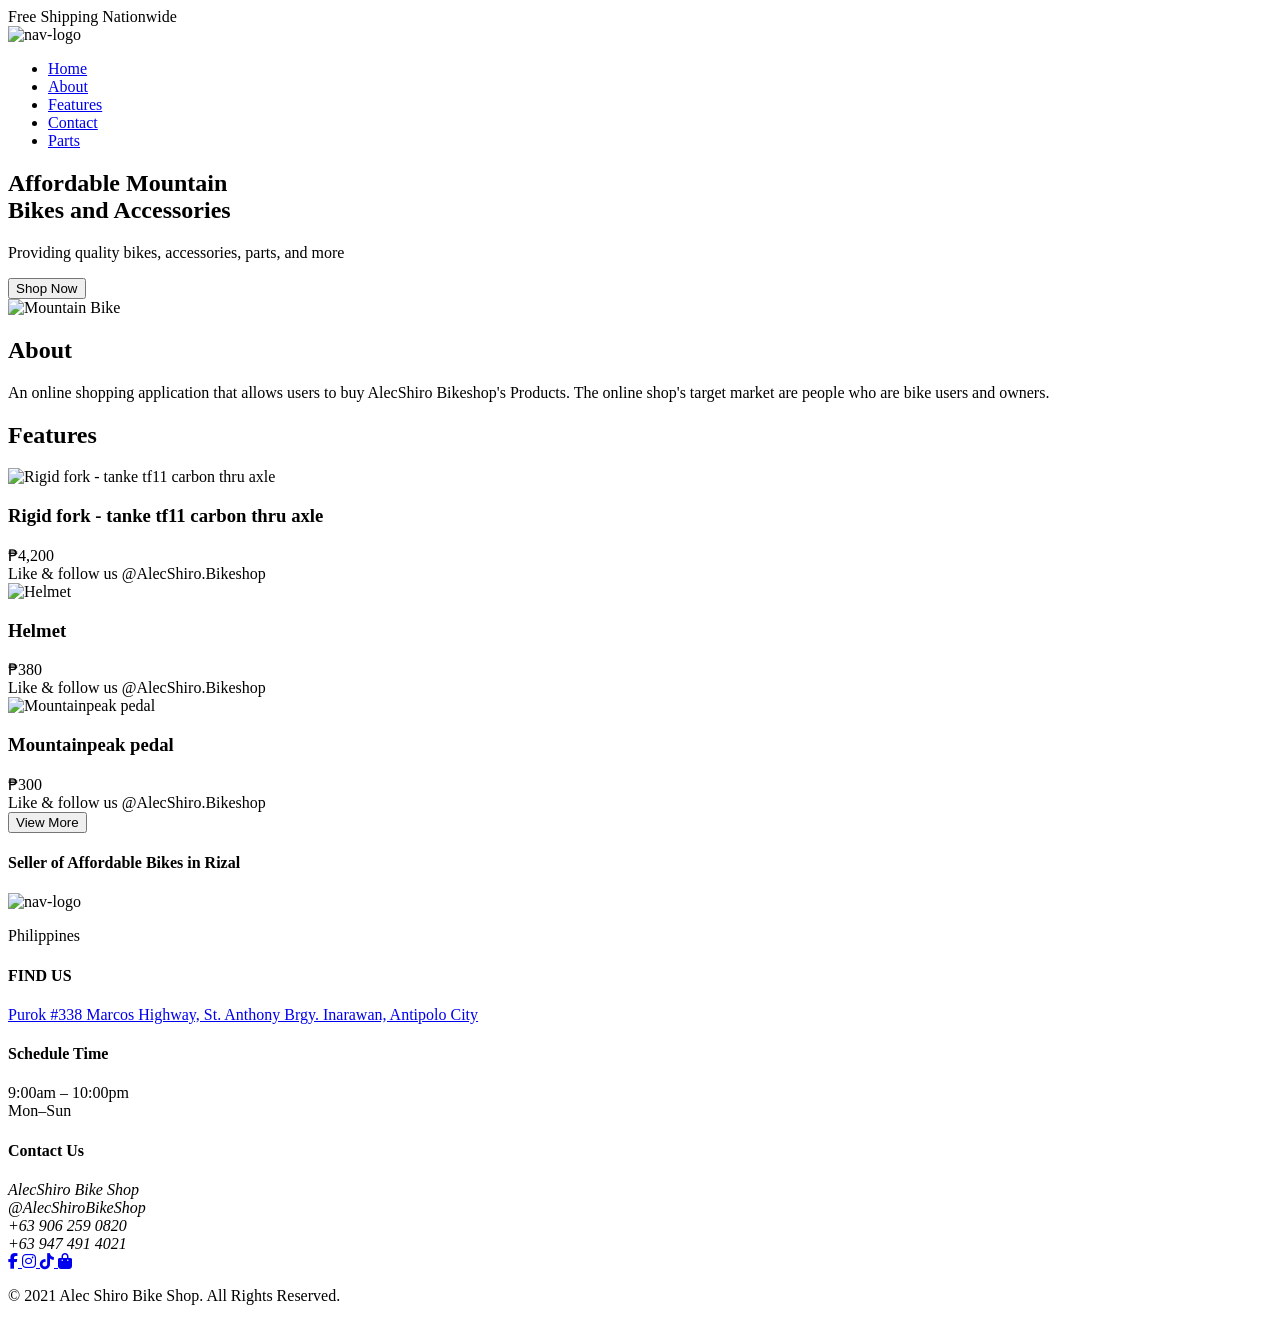
==== index.html @ 5927b52c "Fix HTML formatting issues in index.html" ====
<!DOCTYPE html>
<html lang="en">

<head>
    <meta charset="UTF-8">
    <meta name="viewport" content="width=device-width, initial-scale=1.0">
    <title>AlecShiro Bike Shop</title>
    <link rel="icon" href="favicon.ico">
    <link rel="icon" type="image/png" href="bike/logo.png">
    <link rel="stylesheet" href="alecshiro.css">
    <link rel="stylesheet" href="https://cdnjs.cloudflare.com/ajax/libs/font-awesome/6.5.1/css/all.min.css">
</head>

<body>

    <!-- announcement var -->
    <div class="announcement">Free Shipping Nationwide</div>

    <!-- navigation part -->
    <nav>
        <div class="nav-logo">
            <img src="bike/logo.png" alt="nav-logo">
        </div>
        <ul class="nav-links">
            <li><a href="#home">Home</a></li>
            <li><a href="#about">About</a></li>
            <li><a href="#features">Features</a></li>
            <li><a href="#contact">Contact</a></li>
            <li><a href="#">Parts</a></li>
        </ul>
    </nav>
    </section>

    <!-- hero part -->
    <section class="hero" id="home">
        <div class="hero-text">
            <h1>Affordable Mountain<br>Bikes and Accessories</h1>
            <p>Providing quality bikes, accessories, parts, and more</p>
            <button class="Shop-now">Shop Now</button>
        </div>
        <div class="hero-image">
            <img src="bike/display.png" alt="Mountain Bike">
        </div>
        <div class="hero-dots">
            <span class="active"></span>
            <span></span>
            <span></span>
        </div>
    </section>

    <!-- about part -->
    <section class="about" id="about">
        <h2>About</h2>
        <p>An online shopping application that allows users to buy AlecShiro Bikeshop's Products. The online shop's
            target market are people who are bike users and owners.</p>
    </section>

    <!-- features and product part -->
    <section class="features" id="features">
        <h2>Features</h2>
        <div class="features-grid">

            <div class="product-card">
                <img src="bike/rigidfork.png" class="card-img" alt="Rigid fork - tanke tf11 carbon thru axle">
                <div class="card-body">
                    <h3>Rigid fork - tanke tf11 carbon thru axle</h3>
                    <div class="card-price">₱4,200</div>
                    <div class="card-social">Like &amp; follow us @AlecShiro.Bikeshop</div>
                </div>
            </div>

            <div class="product-card">
                <img src="bike/helmet.png" class="card-img" alt="Helmet">
                <div class="card-body">
                    <h3>Helmet</h3>
                    <div class="card-price">₱380</div>
                    <div class="card-social">Like &amp; follow us @AlecShiro.Bikeshop</div>
                </div>
            </div>

            <div class="product-card">
                <img src="bike/pedal.png" class="card-img" alt="Mountainpeak pedal">
                <div class="card-body">
                    <h3>Mountainpeak pedal</h3>
                    <div class="card-price">₱300</div>
                    <div class="card-social">Like &amp; follow us @AlecShiro.Bikeshop</div>
                </div>
            </div>

        </div>
        <button class="viewmore">View More</button>
    </section>

    <!-- footer part-->
    <footer id="contact">
        <div class="footer-grid">
            <div class="footer-col">
                <h4>Seller of Affordable Bikes in Rizal</h4>
                <div class="footer-logo">
                <img src="bike/logo.png" alt="nav-logo">
                </div>
                <p>Philippines</p>
            </div>
            <div class="footer-col">
                <h4>FIND US</h4>
                <a href="https://l.facebook.com/l.php?u=https%3A%2F%2Fmaps.app.goo.gl%2FgtPSEGBMy5m242mx9%3Fg_st%3Dafm%26fbclid%3DIwZXh0bgNhZW0CMTAAYnJpZBExYkNsVEE0Q2NNejY0SkNBRXNydGMGYXBwX2lkEDIyMjAzOTE3ODgyMDA4OTIAAR7v_XQxZQk9dtk5l97BIq5RFMmrKgDLzZ0uz5YbXGeWYVgiIK2OlicVuqOOvg_aem_fNDN8txogeLXkmqT7_eclw&h=AT6C9YFQZHKzSi_noBIdFuezOlxSajaeEmJbgM2L6mIIeApquZMTfxQIhjwGASBklUS-EWm7BVuBWgSCxXADmlYj9u8K0FfCHoqz_UzCoEusaQJ5jsQC501Up5pNeTY">
                    Purok #338 Marcos Highway, St. Anthony Brgy. Inarawan, Antipolo City
                </a>
            </div>
            <div class="footer-col">
                <h4>Schedule Time</h4>
                <p>9:00am – 10:00pm<br>Mon–Sun</p>
            </div>
            <div class="footer-col">
                <h4>Contact Us</h4>
                <address>
                    AlecShiro Bike Shop<br>
                    @AlecShiroBikeShop<br>
                    +63 906 259 0820<br>
                    +63 947 491 4021
                </address>
            </div>
        </div>

        <div class="social-icons">
            <a href="https://www.facebook.com/MountainBikeRizal" target="_blank" title="Facebook">
                <i class="fa-brands fa-facebook-f"></i>
            </a>

            <a href="https://www.instagram.com/alecshirobikeshop/" target="_blank" title="Instagram">
                <i class="fa-brands fa-instagram"></i>
            </a>

           <a href="https://www.tiktok.com/@alecshirobikeshop042021?is_from_webapp=1&sender_device=pc" target="_blank" title="TikTok">
                <i class="fa-brands fa-tiktok"></i>
            </a>

           <a href="https://shopee.ph/alecshirobikeshop?fbclid=IwY2xjawRNTXJleHRuA2FlbQIxMABicmlkETFmbExmSG5IVVl5cGpXOWdMc3J0YwZhcHBfaWQQMjIyMDM5MTc4ODIwMDg5MgABHqBVKND86OTVWKjhIGQugpQKctATEGevF7S3b-XIRWy2eVPs_m4x6i1qGTGz_aem_woAbLzaPpc5xTKg3a5E2Xg" target="_blank" title="Shopee">
                <i class="fa-solid fa-bag-shopping"></i>
            </a>
        </div>
        <p class="footer-bottom">© 2021 Alec Shiro Bike Shop. All Rights Reserved.</p>
    </footer>

</body>

</html>
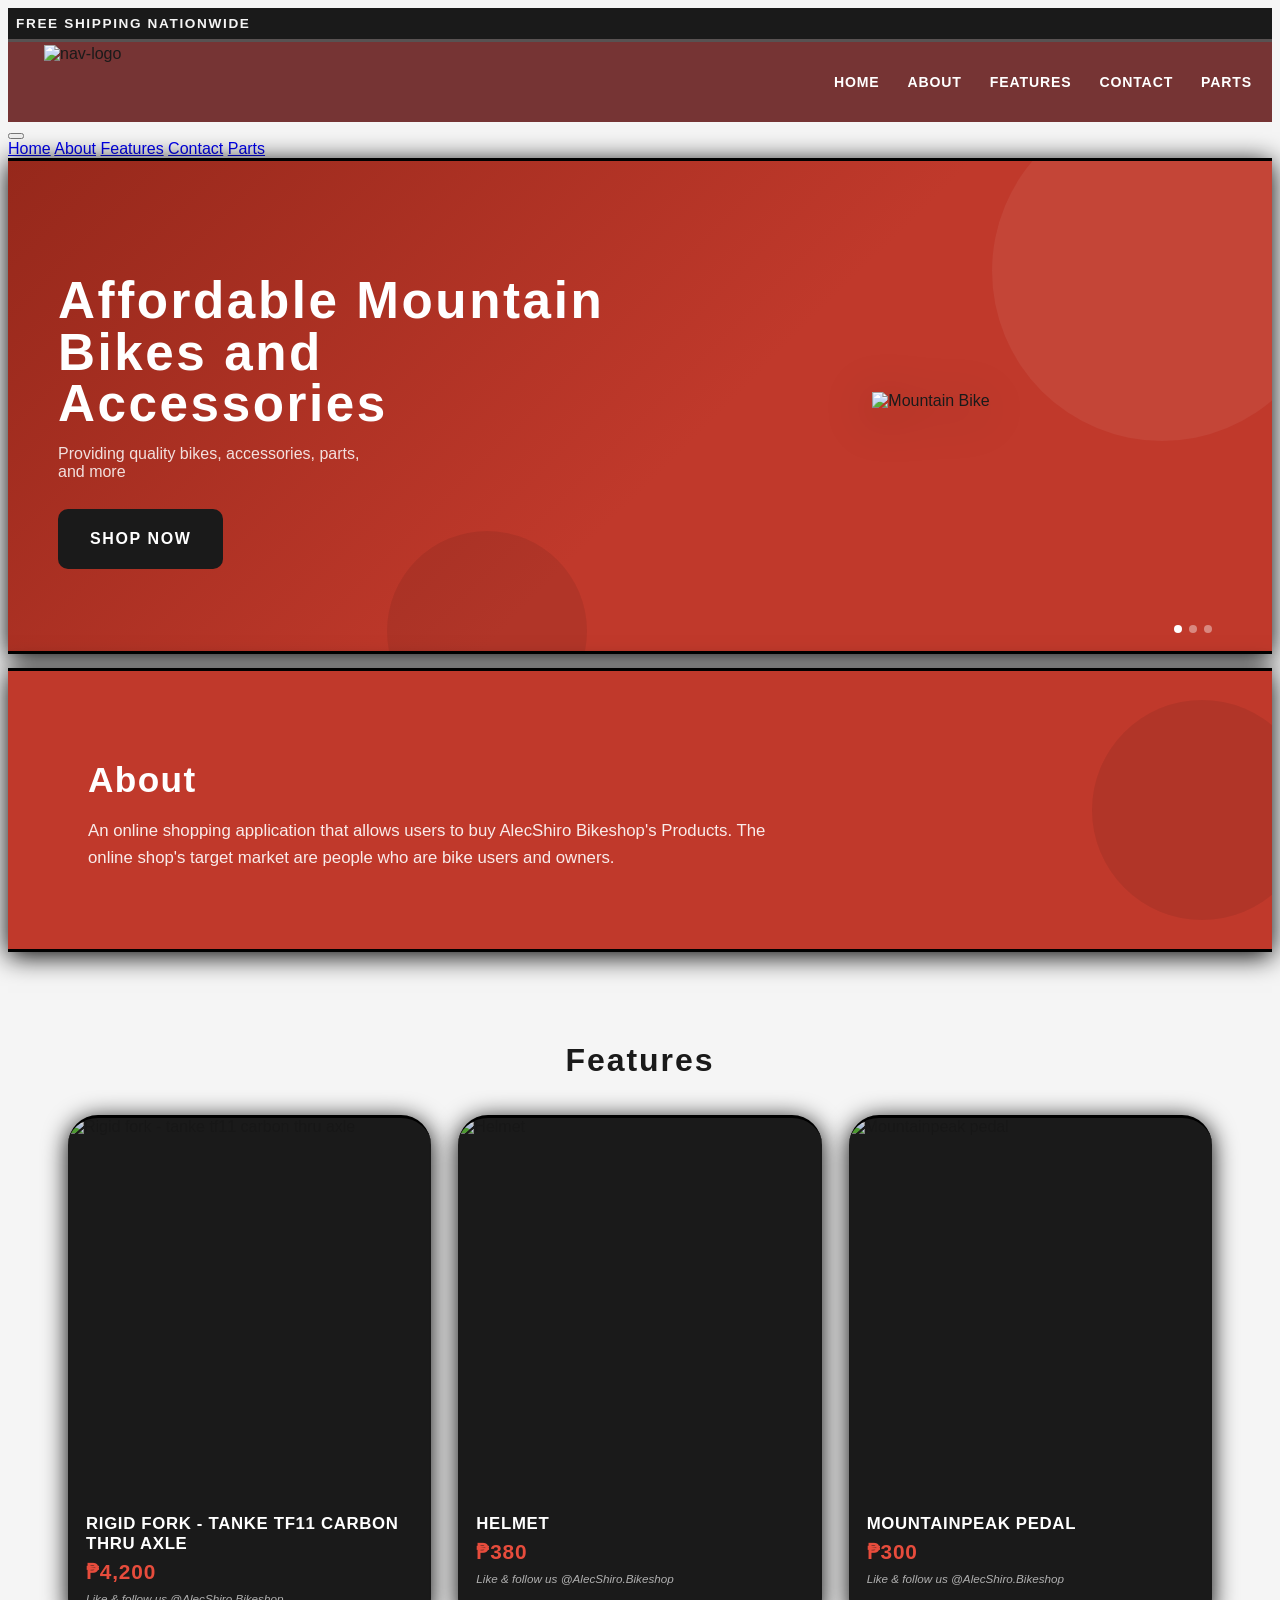
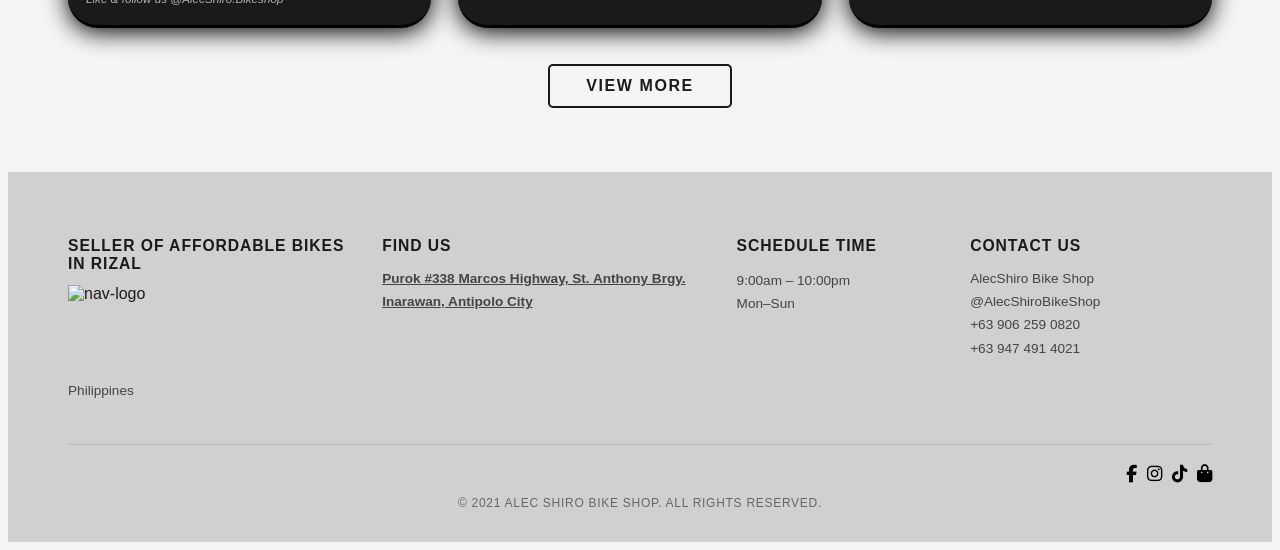
==== commit e8bc5649: "Implement mobile navigation menu and button Added a mobile navigation menu and button for responsive" ====
--- a/index.html
+++ b/index.html
@@ -30,6 +30,23 @@
         </ul>
     </nav>
     </section>
+    
+    <!-- button for responsive -->
+    <button class="hamburger" id="hamburger">
+        <span></span>
+        <span></span>
+        <span></span>
+    </button>
+    </nav>
+
+    
+    <div class="mobile-menu" id="mobile-menu">
+        <a href="#home">Home</a>
+        <a href="#about">About</a>
+        <a href="#features">Features</a>
+        <a href="#contact">Contact</a>
+        <a href="#">Parts</a>
+    </div>
 
     <!-- hero part -->
     <section class="hero" id="home">
--- a/alecshiro.css
+++ b/alecshiro.css
@@ -0,0 +1,505 @@
+{
+        box-sizing: border-box;
+        margin: 0;
+        padding: 0;
+    }
+
+
+    :root {
+        --red: #c0392b;
+        --red-dark: #96281b;
+        --red-light: #e74c3c;
+        --gray-dark: #1a1a1a;
+        --gray-mid: #2c2c2c;
+        --gray-light: #b0b0b0;
+        --white: #f5f5f5;
+        --footer-bg: #d0d0d0;
+    }
+
+    html {
+        scroll-behavior: smooth;
+    }
+
+    body {
+        font-family: 'Barlow', sans-serif;
+        background: var(--white);
+        color: var(--gray-dark);
+        overflow-x: hidden;
+    }
+
+    /* announcement bar */
+    .announcement {
+        background: var(--gray-dark);
+        color: var(--white);
+        text-align: flex-start;
+        font-size: 0.85rem;
+        font-weight: 600;
+        letter-spacing: 0.12em;
+        text-transform: uppercase;
+        padding: 8px;
+    }
+
+    /* navigation part */
+    nav {
+        background: #763434;
+        display: flex;
+        align-items: center;
+        justify-content: space-between;
+        padding: 20px;
+        height: 40px;
+        position: sticky;
+        top: 0;
+        z-index: 100;
+        border-top: 3px solid rgb(88, 82, 82);
+
+    }
+
+    .nav-logo {
+        display: flex;
+        margin-left: 16px;
+        height: 75px;
+        gap: 10px;
+        cursor: pointer;
+    }
+
+    .nav-links {
+        display: flex;
+        gap: 28px;
+        list-style: none;
+    }
+
+    .nav-links a {
+        color: white;
+        text-decoration: none;
+        font-size: 0.88rem;
+        font-weight: 600;
+        letter-spacing: 0.06em;
+        text-transform: uppercase;
+        transition: color 0.2s;
+    }
+
+    .nav-links a:hover {
+        color: #ffe0dc;
+    }
+    /* Hero part */
+    .hero {
+        background: linear-gradient(135deg, var(--red-dark) 0%, var(--red) 55%, #c0392b 100%);
+        display: grid;
+        grid-template-columns: 1fr 1fr;
+        align-items: center;
+        min-height: 380px;
+        padding: 50px 50px 60px 50px;
+        position: relative;
+        overflow: hidden;
+        border-top: 3px solid black;
+        border-bottom: 3px solid black;
+        box-shadow: 0 4px 25px rgb(0, 0, 0);
+    }
+
+    .hero::before {
+        content: '';
+        position: absolute;
+        top: -60px;
+        right: -60px;
+        width: 340px;
+        height: 340px;
+        background: rgba(255, 255, 255, 0.06);
+        border-radius: 50%;
+    }
+
+    .hero::after {
+        content: '';
+        position: absolute;
+        bottom: -80px;
+        left: 30%;
+        width: 200px;
+        height: 200px;
+        background: rgba(0, 0, 0, 0.08);
+        border-radius: 50%;
+    }
+
+    .hero-text {
+        position: relative;
+        z-index: 2;
+    }
+
+    .hero-text h1 {
+        font-family: 'Bebas Neue', sans-serif;
+        font-size: clamp(2.4rem, 4vw, 3.6rem);
+        color: rgb(255, 255, 255);
+        line-height: 1;
+        letter-spacing: 0.05em;
+        margin-bottom: 14px;
+    }
+
+    .hero-text p {
+        color: rgba(255, 255, 255, 0.85);
+        font-size: 1rem;
+        font-weight: 400;
+        margin-bottom: 28px;
+        max-width: 320px;
+    }
+
+    .Shop-now {
+        display: inline-block;
+        background: var(--gray-dark);
+        color: white;
+        padding: 12px 32px;
+        font-family: 'Barlow Condensed', sans-serif;
+        font-size: 1rem;
+        font-weight: 700;
+        letter-spacing: 0.1em;
+        text-transform: uppercase;
+        text-decoration: none;
+        border: none;
+        height: 60px;
+        border-radius: 10px;
+        cursor: pointer;
+        transition: background 0.2s, transform 0.15s;
+    }
+
+    .Shop-now:hover {
+        background: #000;
+        transform: translateY(-4px);
+    }
+
+    .hero-image {
+        display: flex;
+        justify-content: center;
+        align-items: center;
+        position: relative;
+        z-index: 2;
+    }
+
+    .hero-image img {
+        max-width: 100%;
+        max-height: 500px;
+        object-fit: contain;
+        filter: drop-shadow(0 8px 24px rgba(0, 0, 0, 0.35));
+        animation: floatBike 3.5s ease-in-out infinite;
+    }
+
+    @keyframes floatBike {
+
+        0%,
+        100% {
+            transform: translateY(0);
+        }
+
+        50% {
+            transform: translateY(-10px);
+        }
+    }
+
+    .hero-dots {
+        position: absolute;
+        bottom: 18px;
+        right: 60px;
+        display: flex;
+        gap: 7px;
+    }
+
+    .hero-dots span {
+        width: 8px;
+        height: 8px;
+        border-radius: 50%;
+        background: rgba(255, 255, 255, 0.4);
+        cursor: pointer;
+        transition: background 0.2s;
+    }
+
+    .hero-dots span.active {
+        background: white;
+    }
+
+    /* about part */
+    .about {
+        margin-top: 13.5px;
+        background: var(--red);
+        padding: 60px 80px;
+        position: relative;
+        overflow: hidden;
+        border-top: 3px solid black;
+        border-bottom: 3px solid black;
+        box-shadow: 0 4px 25px rgb(0, 0, 0);
+    }
+
+    .about::before {
+        content: '';
+        position: absolute;
+        right: -40px;
+        top: 50%;
+        transform: translateY(-50%);
+        width: 220px;
+        height: 220px;
+        background: rgba(0, 0, 0, 0.08);
+        border-radius: 50%;
+    }
+
+    .about h2 {
+        font-family: 'Bebas Neue', sans-serif;
+        font-size: 2.2rem;
+        color: white;
+        letter-spacing: 0.04em;
+        margin-bottom: 14px;
+    }
+
+    .about p {
+        color: rgba(255, 255, 255, 0.9);
+        font-size: 1.05rem;
+        max-width: 680px;
+        line-height: 1.65;
+    }
+
+    /* feautures part */
+    .features {
+        padding: 64px 60px;
+        background: var(--white);
+    }
+
+    .features h2 {
+        font-family: 'Bebas Neue', sans-serif;
+        font-size: 2rem;
+        text-align: center;
+        letter-spacing: 0.06em;
+        color: var(--gray-dark);
+        margin-bottom: 36px;
+    }
+
+    .features-grid {
+        display: grid;
+        grid-template-columns: repeat(3, 1fr);
+        gap: 27px;
+        margin-bottom: 36px;
+    }
+
+    .product-card {
+        background: var(--gray-dark);
+        border-radius: 30px;
+        overflow: hidden;
+        position: relative;
+        transition: transform 0.22s, box-shadow 0.22s;
+        cursor: pointer;
+        border-top: 3px solid black;
+        border-bottom: 3px solid black;
+        box-shadow: 0 4px 25px rgb(0, 0, 0);
+
+    }
+
+    .product-card:hover {
+        transform: translateY(-5px);
+        box-shadow: 0 16px 40px rgba(0, 0, 0, 0.22);
+    }
+
+    .product-card .card-img {
+        width: 100%;
+        aspect-ratio: 3/3;
+        object-fit: fill;
+        display: block;
+        filter: brightness(0.88);
+        transition: filter 0.22s;
+
+    }
+
+    .product-card:hover .card-img {
+        filter: brightness(1);
+    }
+
+    .card-img-placeholder {
+        width: 100%;
+        aspect-ratio: 4/3;
+        background: linear-gradient(135deg, #333 0%, #555 100%);
+        display: flex;
+        align-items: center;
+        justify-content: center;
+        font-size: 3rem;
+    }
+
+    .card-body {
+        padding: 16px 18px 20px;
+    }
+
+    .card-body h3 {
+        font-family: 'Barlow Condensed', sans-serif;
+        font-size: 1.05rem;
+        font-weight: 700;
+        color: white;
+        letter-spacing: 0.04em;
+        text-transform: uppercase;
+        margin-bottom: 6px;
+    }
+
+    .card-price {
+        font-size: 1.3rem;
+        font-weight: 700;
+        color: var(--red-light);
+        font-family: 'Bebas Neue', sans-serif;
+        letter-spacing: 0.04em;
+    }
+
+    .card-price .strike {
+        font-size: 0.9rem;
+        text-decoration: line-through;
+        color: var(--gray-light);
+        margin-left: 6px;
+    }
+
+    .card-social {
+        font-size: 0.73rem;
+        color: var(--gray-light);
+        margin-top: 8px;
+        font-style: italic;
+    }
+
+    .viewmore {
+        display: block;
+        margin: 0 auto;
+        background: transparent;
+        color: var(--gray-dark);
+        border: 2px solid var(--gray-dark);
+        border-radius: 5px;
+        padding: 11px 36px;
+        font-family: 'Barlow Condensed', sans-serif;
+        font-size: 1rem;
+        font-weight: 700;
+        letter-spacing: 0.1em;
+        text-transform: uppercase;
+        cursor: pointer;
+        transition: background 0.2s, color 0.2s;
+    }
+
+    .viewmore:hover {
+        background: var(--gray-dark);
+        color: white;
+    }
+
+    /* footer part */
+    footer {
+        background: var(--footer-bg);
+        padding: 44px 60px 20px;
+    }
+
+    .footer-grid {
+        display: grid;
+        grid-template-columns: 1.4fr 1.6fr 1fr 1.2fr;
+        gap: 32px;
+        padding-bottom: 28px;
+        border-bottom: 1px solid #bbb;
+        margin-bottom: 18px;
+    }
+
+    .footer-col h4 {
+        font-family: 'Barlow Condensed', sans-serif;
+        font-size: 0.98rem;
+        font-weight: 700;
+        text-transform: uppercase;
+        letter-spacing: 0.06em;
+        color: var(--gray-dark);
+        margin-bottom: 12px;
+    }
+
+    .footer-col p,
+    .footer-col address {
+        font-size: 0.85rem;
+        color: #444;
+        font-style: normal;
+        line-height: 1.7;
+    }
+
+    .footer-col a {
+        font-size: 0.85rem;
+            color: #444;
+            font-style: normal;
+            font-weight: bold;
+            line-height: 1.7;
+
+    }
+
+    .footer-logo {
+        display: flex;
+        gap: 10px;
+        margin-bottom: 8px;
+        display: flex;
+        margin-left: 0;
+        height: 80px;
+
+    }
+
+    .social-icons {
+        display: flex;
+        justify-content: flex-end;
+        margin-top: 20px;
+        gap: 10px;
+    }
+
+    .social-icons i {
+        color: #000000;
+        font-size: 1.10rem;
+    }
+
+    .footer-bottom {
+        font-size: 0.75rem;
+        color: #666;
+        text-align: center;
+        text-transform: uppercase;
+        letter-spacing: 0.06em;
+    }
+
+    /* responsive of website */
+    @media (max-width: 768px) {
+        .hero {
+            grid-template-columns: 1fr;
+            padding: 44px 28px;
+            text-align: center;
+        }
+
+        .hero-image {
+            display: none;
+        }
+
+        .hero-text p {
+            max-width: 100%;
+        }
+
+        .about {
+            padding: 44px 28px;
+        }
+
+        .features {
+            padding: 44px 28px;
+        }
+
+        .features-grid {
+            grid-template-columns: 1fr;
+        }
+
+        .footer-grid {
+            grid-template-columns: 1fr 1fr;
+        }
+
+       nav {
+            height: auto;
+            flex-wrap: wrap;
+            padding: 10px 16px;
+        }
+
+        .nav-links {
+            display: none; 
+        }
+
+        .nav-logo {
+            height: 50px;
+            margin-left: 0;
+        }
+
+        .features-grid {
+            grid-template-columns: 1fr;
+        }
+
+        .footer-grid {
+            grid-template-columns: 1fr;
+        }
+
+        .social-icons {
+            justify-content: center;
+        }
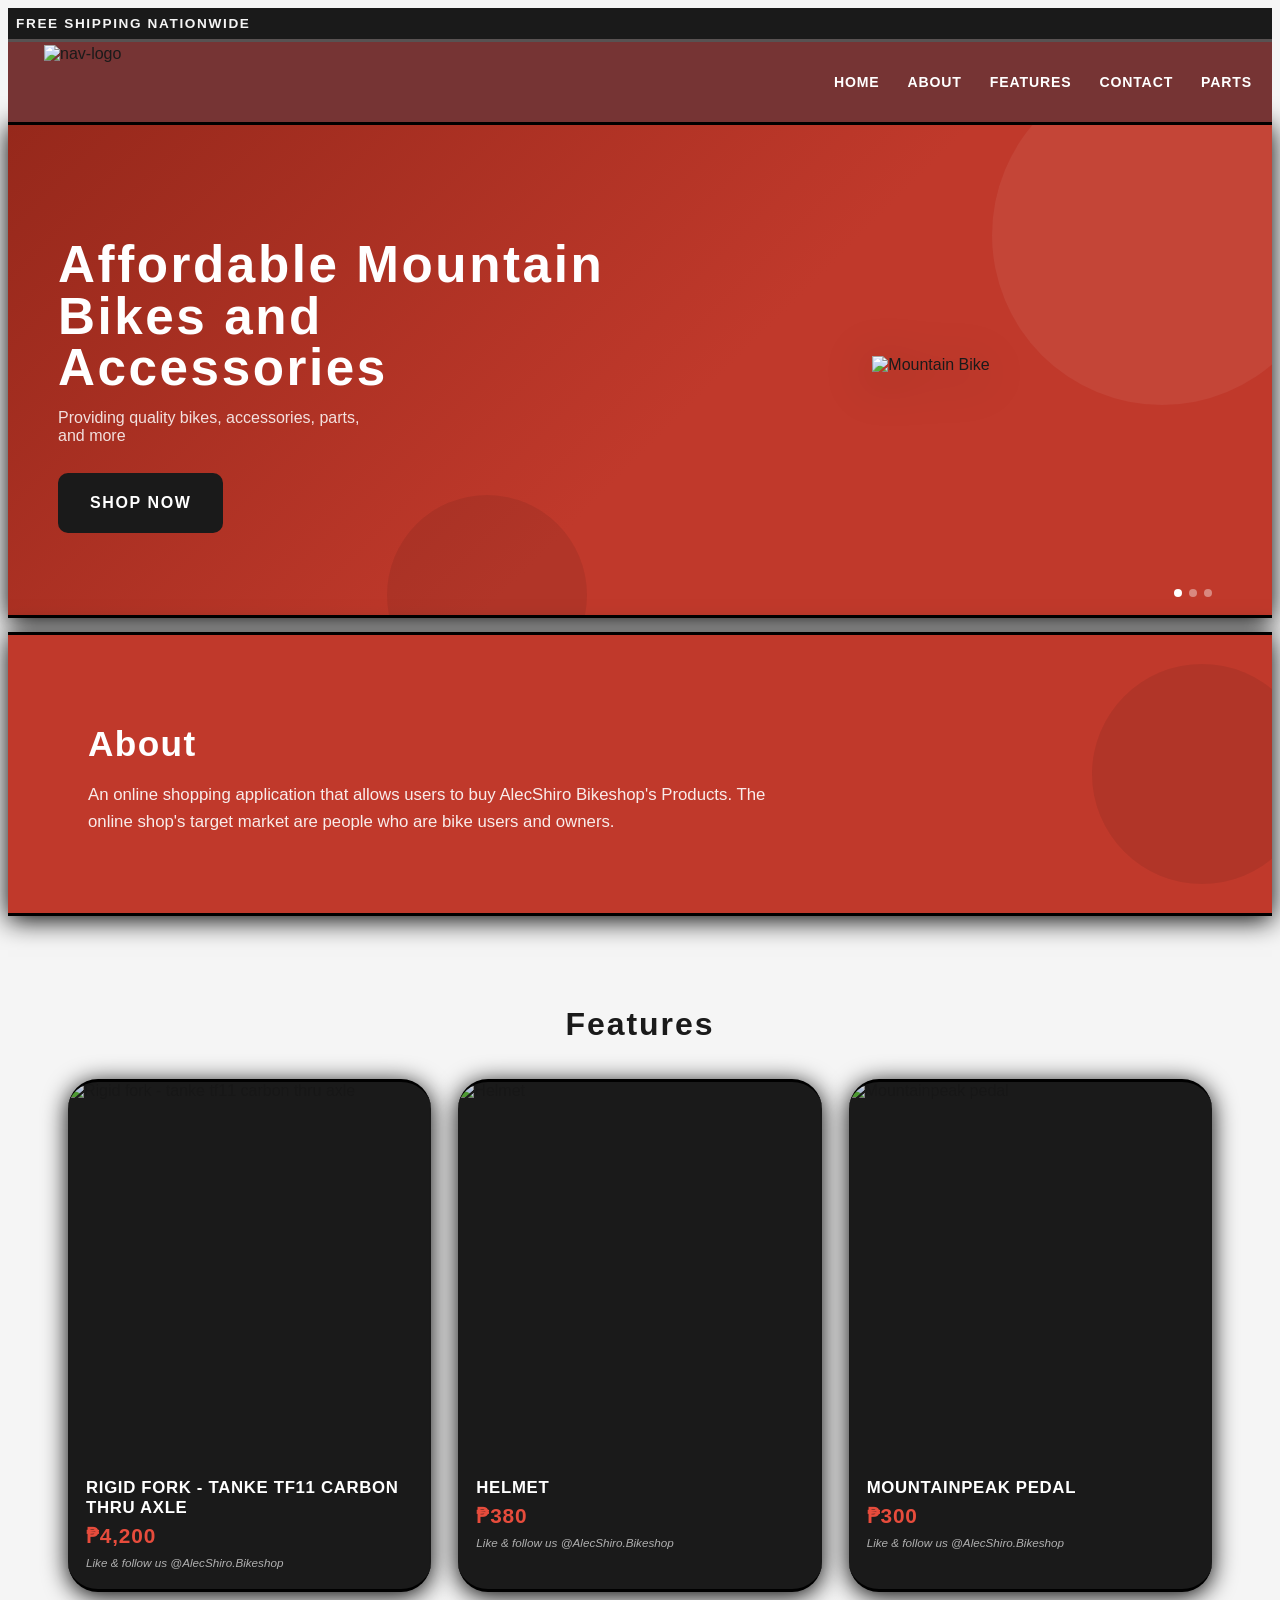
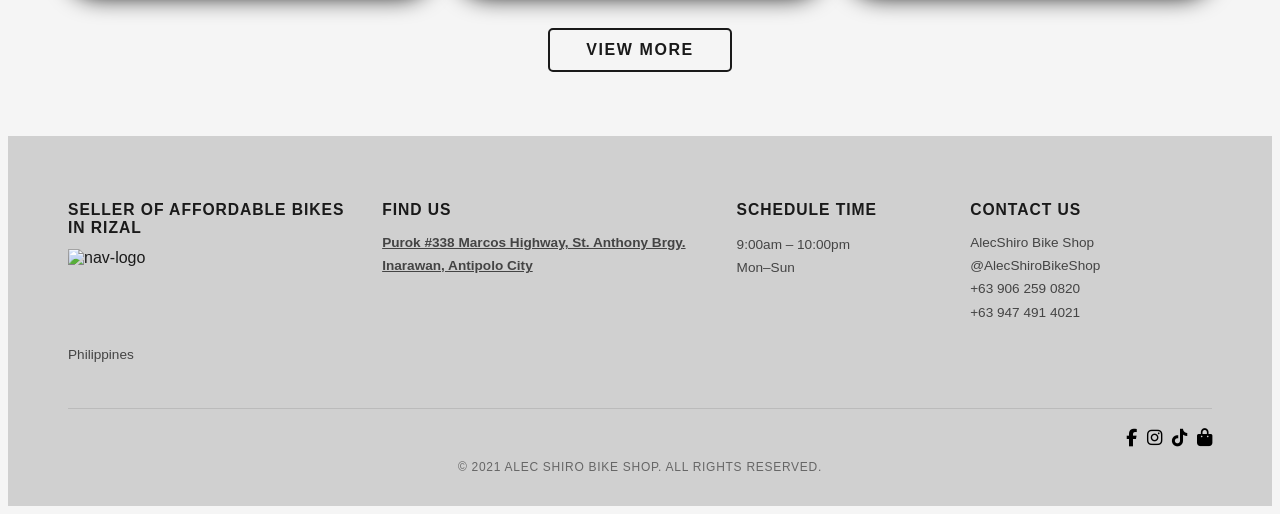
==== commit b7986a7c: "Update index.html" ====
--- a/index.html
+++ b/index.html
@@ -32,7 +32,7 @@
     </section>
     
     <!-- button for responsive -->
-    <button class="hamburger" id="hamburger">
+    <button class="slides" id="slides">
         <span></span>
         <span></span>
         <span></span>
@@ -158,7 +158,7 @@
         </div>
         <p class="footer-bottom">© 2021 Alec Shiro Bike Shop. All Rights Reserved.</p>
     </footer>
-
+    <script src="js/script.js"></script>
 </body>
 
 </html>
--- a/alecshiro.css
+++ b/alecshiro.css
@@ -81,6 +81,75 @@
     .nav-links a:hover {
         color: #ffe0dc;
     }
+
+    /* slides button */
+    .slides {
+        display: none;
+        flex-direction: column;
+        gap: 5px;
+        cursor: pointer;
+        background: none;
+        border: none;
+        padding: 4px;
+    }
+
+    .slides span {
+        display: block;
+        width: 25px;
+        height: 3px;
+        background: white;
+        border-radius: 3px;
+        transition: all 0.3s;
+    }
+
+    /* Mobile dropdown menu */
+    .mobile-menu {
+        display: none;
+         flex-direction: column;
+        background: #763434;
+        position: fixed;
+        top: 40px; /* same as your nav height */
+        left: 0;
+        right: 0;
+        z-index: 99;
+        border-bottom: 3px solid black;
+    }
+
+    .mobile-menu a {
+        color: white;
+        text-decoration: none;
+        font-weight: 600;
+        font-size: 1rem;
+        text-transform: uppercase;
+        letter-spacing: 0.06em;
+        padding: 14px 24px;
+        border-bottom: 1px solid rgba(255,255,255,0.15);
+        transition: background 0.2s;
+    }
+
+    .mobile-menu a:hover {
+        background: rgba(255,255,255,0.1);
+    }
+
+    .mobile-menu a:last-child {
+        border-bottom: none;
+    }
+
+    /* Show slides, hide nav-links on mobile */
+    @media (max-width: 768px) {
+    .nav-links {
+        display: none;
+    }
+
+    .slides {
+        display: flex;
+    }
+
+    .mobile-menu.open {
+        display: flex;
+      }
+   }
+        
     /* Hero part */
     .hero {
         background: linear-gradient(135deg, var(--red-dark) 0%, var(--red) 55%, #c0392b 100%);
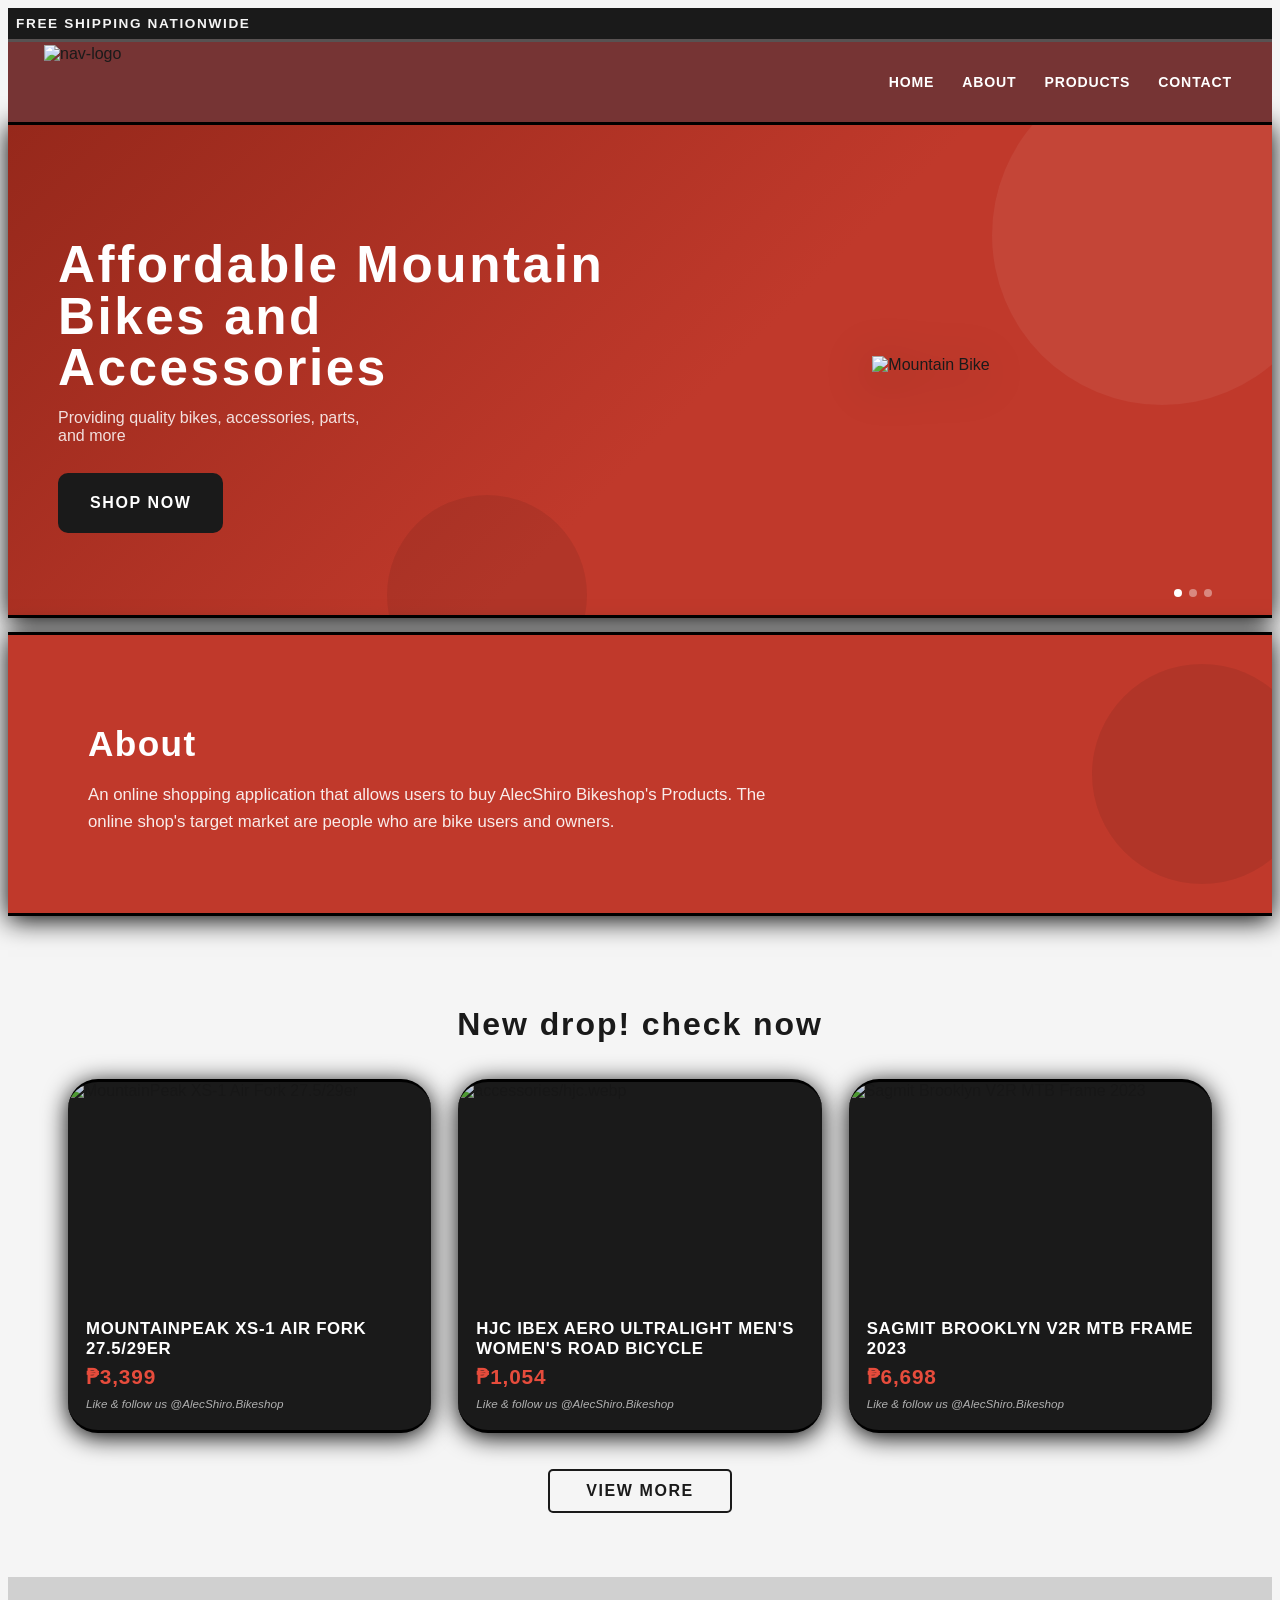
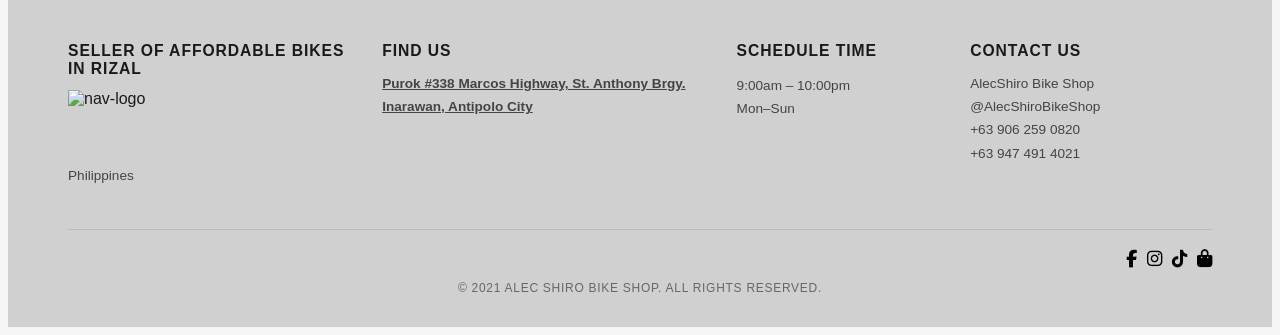
==== commit b2039493: "Add sticky header and update navigation links Updated the index.html file to include a sticky header" ====
--- a/index.html
+++ b/index.html
@@ -14,54 +14,58 @@
 <body>
 
     <!-- announcement var -->
-    <div class="announcement">Free Shipping Nationwide</div>
+    <div class="sticky-header">
+        <div class="announcement">Free Shipping Nationwide</div>
 
-    <!-- navigation part -->
-    <nav>
-        <div class="nav-logo">
-            <img src="bike/logo.png" alt="nav-logo">
-        </div>
-        <ul class="nav-links">
-            <li><a href="#home">Home</a></li>
-            <li><a href="#about">About</a></li>
-            <li><a href="#features">Features</a></li>
-            <li><a href="#contact">Contact</a></li>
-            <li><a href="#">Parts</a></li>
-        </ul>
-    </nav>
-    </section>
-    
-    <!-- button for responsive -->
-    <button class="slides" id="slides">
-        <span></span>
-        <span></span>
-        <span></span>
-    </button>
-    </nav>
+        <!-- navigation part -->
+        <nav>
+            <div class="nav-logo">
+                <img src="bike/logo.png" alt="nav-logo">
+            </div>
+            <ul class="nav-links">
+                <li><a href="index.html">Home</a></li>
+                <li><a href="aboutus.html">About</a></li>
+                <li><a href="product.html">Products</a></li>
+                <li><a href="contact.html">Contact</a></li>
+            </ul>
 
-    
+
+            <!-- button for responsive -->
+            <button class="slides" id="slides">
+                <span></span>
+                <span></span>
+                <span></span>
+            </button>
+        </nav>
+    </div>
+
     <div class="mobile-menu" id="mobile-menu">
-        <a href="#home">Home</a>
-        <a href="#about">About</a>
-        <a href="#features">Features</a>
-        <a href="#contact">Contact</a>
-        <a href="#">Parts</a>
+        <button class="menu-close" onclick="document.getElementById('mobile-menu').classList.remove('open')">✕</button>
+        <a href="index.html">Home</a>
+        <a href="aboutus.html">About</a>
+        <a href="product.html">Products</a>
+        <a href="contact.html">Contact</a>
     </div>
+
 
     <!-- hero part -->
     <section class="hero" id="home">
         <div class="hero-text">
             <h1>Affordable Mountain<br>Bikes and Accessories</h1>
             <p>Providing quality bikes, accessories, parts, and more</p>
-            <button class="Shop-now">Shop Now</button>
+            <button class="Shop-now" onclick="window.location.href='product.html?category=whole bike'">
+                Shop Now
+            </button>
         </div>
+
         <div class="hero-image">
-            <img src="bike/display.png" alt="Mountain Bike">
+            <img src="bike/bike4.png" alt="Mountain Bike" id="hero-img">
         </div>
+
         <div class="hero-dots">
-            <span class="active"></span>
-            <span></span>
-            <span></span>
+            <span class="active" onclick="goToSlide(0)"></span>
+            <span onclick="goToSlide(1)"></span>
+            <span onclick="goToSlide(2)"></span>
         </div>
     </section>
 
@@ -74,38 +78,38 @@
 
     <!-- features and product part -->
     <section class="features" id="features">
-        <h2>Features</h2>
+        <h2>New drop! check now</h2>
         <div class="features-grid">
 
-            <div class="product-card">
-                <img src="bike/rigidfork.png" class="card-img" alt="Rigid fork - tanke tf11 carbon thru axle">
+            <div class="product-card" onclick="window.location.href='product.html?category=fork'">
+                <img src="fork/peak.webp" class="card-img" alt="MountainPeak XS-1 Air Fork 27.5/29er">
                 <div class="card-body">
-                    <h3>Rigid fork - tanke tf11 carbon thru axle</h3>
-                    <div class="card-price">₱4,200</div>
+                    <h3>MountainPeak XS-1 Air Fork 27.5/29er</h3>
+                    <div class="card-price">₱3,399</div>
                     <div class="card-social">Like &amp; follow us @AlecShiro.Bikeshop</div>
                 </div>
             </div>
 
-            <div class="product-card">
-                <img src="bike/helmet.png" class="card-img" alt="Helmet">
+            <div class="product-card" onclick="window.location.href='product.html?category=accessories'">
+                <img src="accessories/hjc.webp" class="card-img" alt="accessories/hjc.webp">
                 <div class="card-body">
-                    <h3>Helmet</h3>
-                    <div class="card-price">₱380</div>
+                    <h3>HJC IBEX Aero Ultralight Men's Women's Road Bicycle</h3>
+                    <div class="card-price">₱1,054</div>
                     <div class="card-social">Like &amp; follow us @AlecShiro.Bikeshop</div>
                 </div>
             </div>
 
-            <div class="product-card">
-                <img src="bike/pedal.png" class="card-img" alt="Mountainpeak pedal">
+            <div class="product-card" onclick="window.location.href='product.html?category=frame'">
+                <img src="frame/sagmit.png" class="card-img" alt="Sagmit Brooklyn V2R MTB Frame 2023">
                 <div class="card-body">
-                    <h3>Mountainpeak pedal</h3>
-                    <div class="card-price">₱300</div>
+                    <h3>Sagmit Brooklyn V2R MTB Frame 2023</h3>
+                    <div class="card-price">₱6,698</div>
                     <div class="card-social">Like &amp; follow us @AlecShiro.Bikeshop</div>
                 </div>
             </div>
 
         </div>
-        <button class="viewmore">View More</button>
+        <button class="viewmore" onclick="window.location.href='product.html'">View More</button>
     </section>
 
     <!-- footer part-->
@@ -114,13 +118,14 @@
             <div class="footer-col">
                 <h4>Seller of Affordable Bikes in Rizal</h4>
                 <div class="footer-logo">
-                <img src="bike/logo.png" alt="nav-logo">
+                    <img src="bike/logo.png" alt="nav-logo">
                 </div>
                 <p>Philippines</p>
             </div>
             <div class="footer-col">
                 <h4>FIND US</h4>
-                <a href="https://l.facebook.com/l.php?u=https%3A%2F%2Fmaps.app.goo.gl%2FgtPSEGBMy5m242mx9%3Fg_st%3Dafm%26fbclid%3DIwZXh0bgNhZW0CMTAAYnJpZBExYkNsVEE0Q2NNejY0SkNBRXNydGMGYXBwX2lkEDIyMjAzOTE3ODgyMDA4OTIAAR7v_XQxZQk9dtk5l97BIq5RFMmrKgDLzZ0uz5YbXGeWYVgiIK2OlicVuqOOvg_aem_fNDN8txogeLXkmqT7_eclw&h=AT6C9YFQZHKzSi_noBIdFuezOlxSajaeEmJbgM2L6mIIeApquZMTfxQIhjwGASBklUS-EWm7BVuBWgSCxXADmlYj9u8K0FfCHoqz_UzCoEusaQJ5jsQC501Up5pNeTY">
+                <a
+                    href="https://l.facebook.com/l.php?u=https%3A%2F%2Fmaps.app.goo.gl%2FgtPSEGBMy5m242mx9%3Fg_st%3Dafm%26fbclid%3DIwZXh0bgNhZW0CMTAAYnJpZBExYkNsVEE0Q2NNejY0SkNBRXNydGMGYXBwX2lkEDIyMjAzOTE3ODgyMDA4OTIAAR7v_XQxZQk9dtk5l97BIq5RFMmrKgDLzZ0uz5YbXGeWYVgiIK2OlicVuqOOvg_aem_fNDN8txogeLXkmqT7_eclw&h=AT6C9YFQZHKzSi_noBIdFuezOlxSajaeEmJbgM2L6mIIeApquZMTfxQIhjwGASBklUS-EWm7BVuBWgSCxXADmlYj9u8K0FfCHoqz_UzCoEusaQJ5jsQC501Up5pNeTY">
                     Purok #338 Marcos Highway, St. Anthony Brgy. Inarawan, Antipolo City
                 </a>
             </div>
@@ -148,17 +153,19 @@
                 <i class="fa-brands fa-instagram"></i>
             </a>
 
-           <a href="https://www.tiktok.com/@alecshirobikeshop042021?is_from_webapp=1&sender_device=pc" target="_blank" title="TikTok">
+            <a href="https://www.tiktok.com/@alecshirobikeshop042021?is_from_webapp=1&sender_device=pc" target="_blank"
+                title="TikTok">
                 <i class="fa-brands fa-tiktok"></i>
             </a>
 
-           <a href="https://shopee.ph/alecshirobikeshop?fbclid=IwY2xjawRNTXJleHRuA2FlbQIxMABicmlkETFmbExmSG5IVVl5cGpXOWdMc3J0YwZhcHBfaWQQMjIyMDM5MTc4ODIwMDg5MgABHqBVKND86OTVWKjhIGQugpQKctATEGevF7S3b-XIRWy2eVPs_m4x6i1qGTGz_aem_woAbLzaPpc5xTKg3a5E2Xg" target="_blank" title="Shopee">
+            <a href="https://shopee.ph/alecshirobikeshop?fbclid=IwY2xjawRNTXJleHRuA2FlbQIxMABicmlkETFmbExmSG5IVVl5cGpXOWdMc3J0YwZhcHBfaWQQMjIyMDM5MTc4ODIwMDg5MgABHqBVKND86OTVWKjhIGQugpQKctATEGevF7S3b-XIRWy2eVPs_m4x6i1qGTGz_aem_woAbLzaPpc5xTKg3a5E2Xg"
+                target="_blank" title="Shopee">
                 <i class="fa-solid fa-bag-shopping"></i>
             </a>
         </div>
         <p class="footer-bottom">© 2021 Alec Shiro Bike Shop. All Rights Reserved.</p>
     </footer>
-    <script src="js/script.js"></script>
+    <script src="alecshiro.js"></script>
 </body>
 
 </html>
--- a/alecshiro.css
+++ b/alecshiro.css
@@ -31,7 +31,7 @@
     .announcement {
         background: var(--gray-dark);
         color: var(--white);
-        text-align: flex-start;
+        text-align: left;
         font-size: 0.85rem;
         font-weight: 600;
         letter-spacing: 0.12em;
@@ -66,6 +66,7 @@
         display: flex;
         gap: 28px;
         list-style: none;
+        margin-right: 20px;
     }
 
     .nav-links a {
@@ -108,11 +109,15 @@
          flex-direction: column;
         background: #763434;
         position: fixed;
-        top: 40px; /* same as your nav height */
-        left: 0;
-        right: 0;
+        top: 75px; 
+        left: 12px;
+        right: 12px;
         z-index: 99;
         border-bottom: 3px solid black;
+        border-radius: 12px;
+        border: 1px solid rgba(255,255,255,0.15);
+        box-shadow: 0 8px 32px rgba(0,0,0,0.35);
+        overflow: hidden;
     }
 
     .mobile-menu a {
@@ -125,6 +130,7 @@
         padding: 14px 24px;
         border-bottom: 1px solid rgba(255,255,255,0.15);
         transition: background 0.2s;
+        text-align: center;
     }
 
     .mobile-menu a:hover {
@@ -134,21 +140,6 @@
     .mobile-menu a:last-child {
         border-bottom: none;
     }
-
-    /* Show slides, hide nav-links on mobile */
-    @media (max-width: 768px) {
-    .nav-links {
-        display: none;
-    }
-
-    .slides {
-        display: flex;
-    }
-
-    .mobile-menu.open {
-        display: flex;
-      }
-   }
         
     /* Hero part */
     .hero {
@@ -337,7 +328,7 @@
 
     .features-grid {
         display: grid;
-        grid-template-columns: repeat(3, 1fr);
+        grid-template-columns: repeat(auto-fit, minmax(240px, 1fr));
         gap: 27px;
         margin-bottom: 36px;
     }
@@ -362,8 +353,8 @@
 
     .product-card .card-img {
         width: 100%;
-        aspect-ratio: 3/3;
-        object-fit: fill;
+        aspect-ratio: 16/9;
+        object-fit: cover;
         display: block;
         filter: brightness(0.88);
         transition: filter 0.22s;
@@ -490,8 +481,16 @@
         margin-bottom: 8px;
         display: flex;
         margin-left: 0;
-        height: 80px;
-
+        height: 60px;
+        justify-content: left;
+
+    }
+
+    .footer-logo img {
+        height: 60px;
+        width: auto;
+        object-fit: contain;
+            
     }
 
     .social-icons {
@@ -523,7 +522,11 @@
         }
 
         .hero-image {
-            display: none;
+            display: none !important;
+        }
+
+        .hero-dots {
+            display: none !important;
         }
 
         .hero-text p {
@@ -539,17 +542,18 @@
         }
 
         .features-grid {
-            grid-template-columns: 1fr;
-        }
-
-        .footer-grid {
             grid-template-columns: 1fr 1fr;
+        }
+        .product-card { 
+            border-radius: 16px; 
         }
 
        nav {
             height: auto;
-            flex-wrap: wrap;
+            flex-wrap: nowrap;
             padding: 10px 16px;
+            align-items: center;
+            justify-content: space-between;
         }
 
         .nav-links {
@@ -561,14 +565,58 @@
             margin-left: 0;
         }
 
-        .features-grid {
-            grid-template-columns: 1fr;
-        }
-
         .footer-grid {
             grid-template-columns: 1fr;
         }
 
+        .footer-col {
+            text-align: center;
+        }
+
+        .footer-logo {
+            justify-content: center;
+        }
+
         .social-icons {
             justify-content: center;
         }
+   /* Show slides, hide nav-links on mobile */
+
+        .slides {
+            display: flex;
+        }
+
+        .mobile-menu.open {
+            display: flex;
+       }
+    }
+        @media (max-width: 480px) {
+                
+        .hero { 
+                padding: 36px 20px; 
+        }
+
+        .about { 
+                padding: 36px 20px; 
+        }
+
+        .features { 
+                padding: 36px 16px; 
+        }
+
+        .features-grid { 
+                grid-template-columns: 1fr; 
+        }
+
+        .product-card .card-img { 
+                aspect-ratio: 4/3; 
+        }
+
+        footer { 
+                padding: 36px 16px 20px; 
+        }
+                
+        .footer-grid { 
+                grid-template-columns: 1fr; 
+        }
+    }
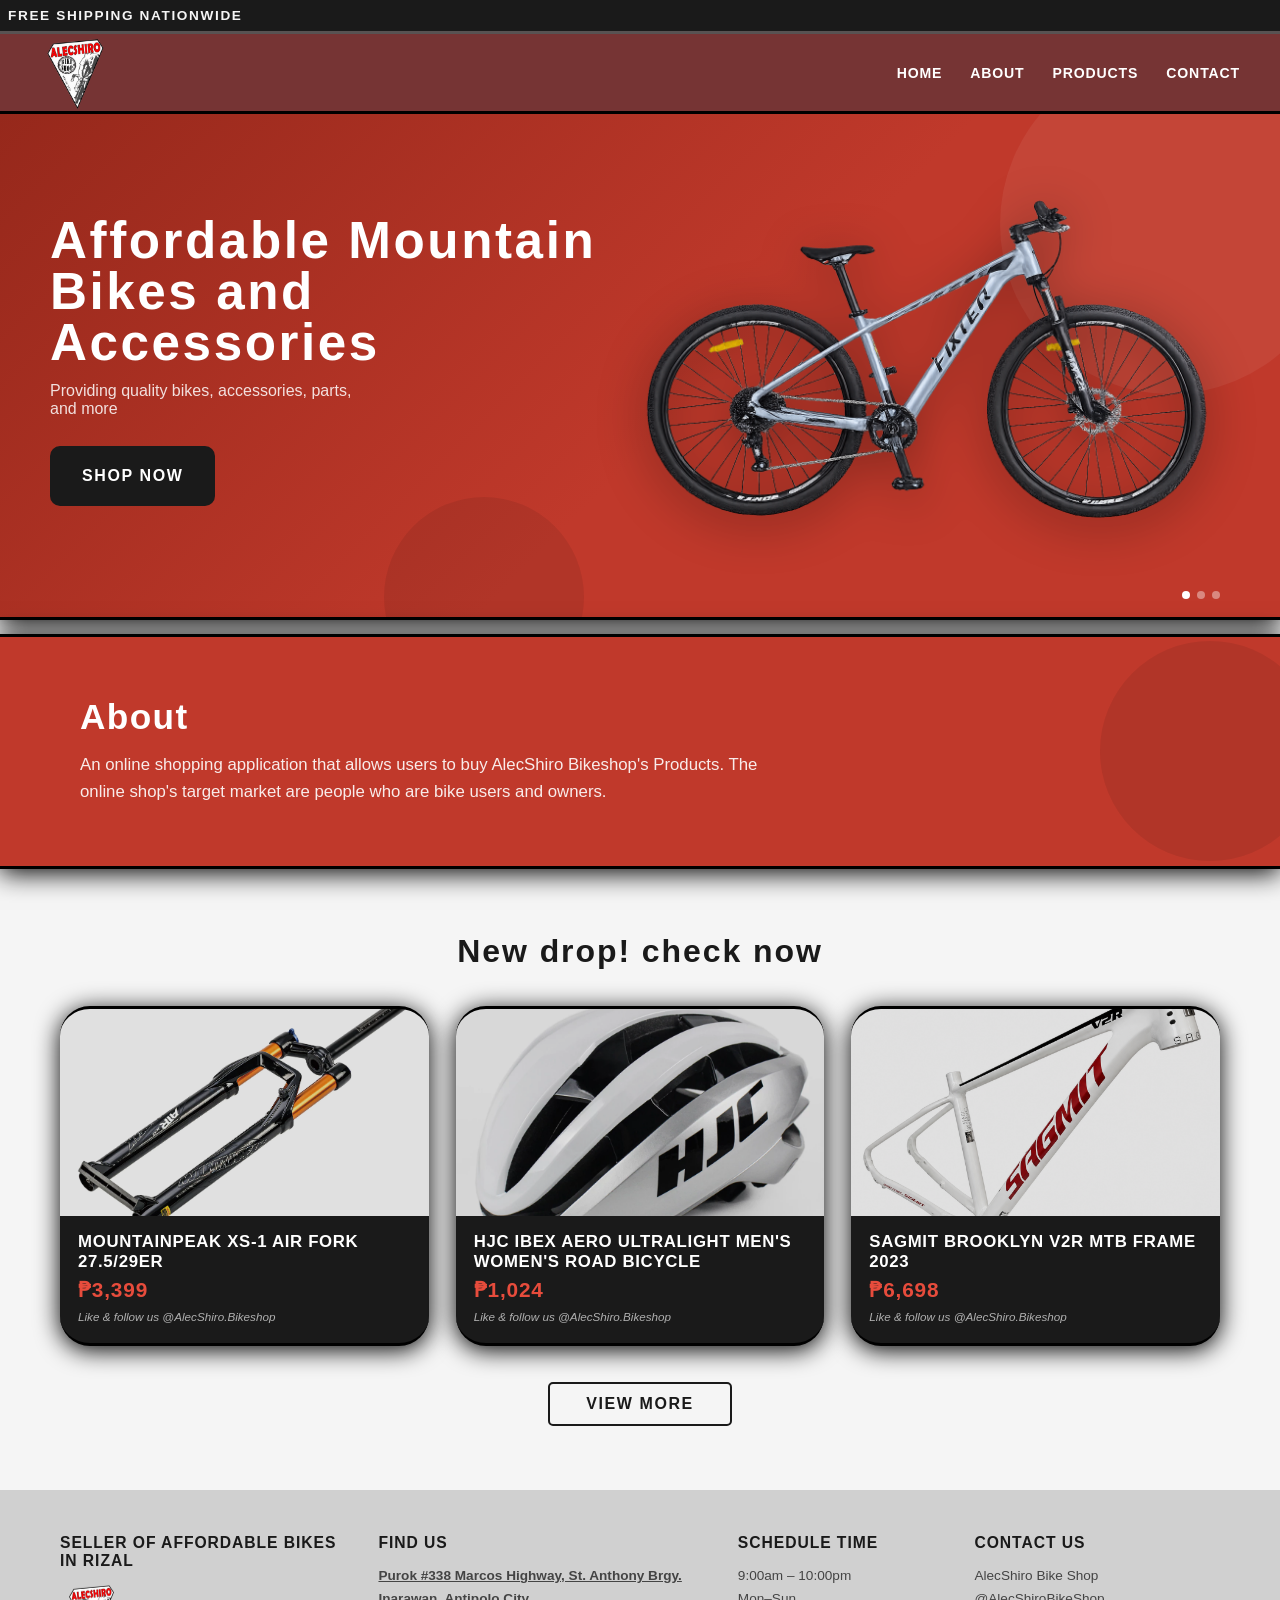
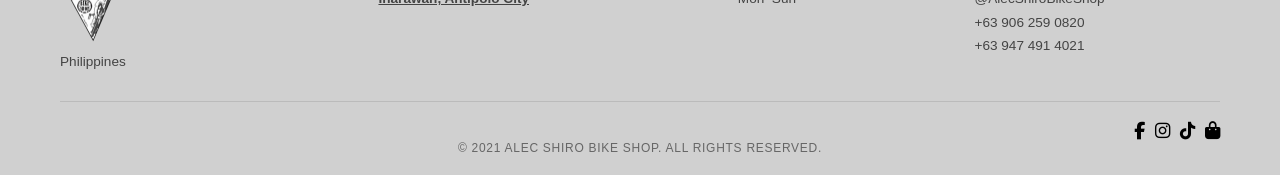
==== commit b86245a0: "Restore index.html to original state" ====
--- a/index.html
+++ b/index.html
@@ -94,7 +94,7 @@
                 <img src="accessories/hjc.webp" class="card-img" alt="accessories/hjc.webp">
                 <div class="card-body">
                     <h3>HJC IBEX Aero Ultralight Men's Women's Road Bicycle</h3>
-                    <div class="card-price">₱1,054</div>
+                    <div class="card-price">₱1,024</div>
                     <div class="card-social">Like &amp; follow us @AlecShiro.Bikeshop</div>
                 </div>
             </div>
--- a/alecshiro.css
+++ b/alecshiro.css
@@ -1,622 +1,681 @@
-{
-        box-sizing: border-box;
-        margin: 0;
-        padding: 0;
-    }
-
-
-    :root {
-        --red: #c0392b;
-        --red-dark: #96281b;
-        --red-light: #e74c3c;
-        --gray-dark: #1a1a1a;
-        --gray-mid: #2c2c2c;
-        --gray-light: #b0b0b0;
-        --white: #f5f5f5;
-        --footer-bg: #d0d0d0;
-    }
-
-    html {
-        scroll-behavior: smooth;
-    }
-
-    body {
-        font-family: 'Barlow', sans-serif;
-        background: var(--white);
-        color: var(--gray-dark);
-        overflow-x: hidden;
-    }
-
-    /* announcement bar */
-    .announcement {
-        background: var(--gray-dark);
-        color: var(--white);
-        text-align: left;
-        font-size: 0.85rem;
-        font-weight: 600;
-        letter-spacing: 0.12em;
-        text-transform: uppercase;
-        padding: 8px;
-    }
-
-    /* navigation part */
-    nav {
-        background: #763434;
-        display: flex;
-        align-items: center;
-        justify-content: space-between;
-        padding: 20px;
-        height: 40px;
-        position: sticky;
-        top: 0;
-        z-index: 100;
-        border-top: 3px solid rgb(88, 82, 82);
-
-    }
-
-    .nav-logo {
-        display: flex;
-        margin-left: 16px;
-        height: 75px;
-        gap: 10px;
-        cursor: pointer;
-    }
-
-    .nav-links {
-        display: flex;
-        gap: 28px;
-        list-style: none;
-        margin-right: 20px;
-    }
-
-    .nav-links a {
-        color: white;
-        text-decoration: none;
-        font-size: 0.88rem;
-        font-weight: 600;
-        letter-spacing: 0.06em;
-        text-transform: uppercase;
-        transition: color 0.2s;
-    }
-
-    .nav-links a:hover {
-        color: #ffe0dc;
-    }
-
-    /* slides button */
-    .slides {
-        display: none;
-        flex-direction: column;
-        gap: 5px;
-        cursor: pointer;
-        background: none;
-        border: none;
-        padding: 4px;
-    }
-
-    .slides span {
-        display: block;
-        width: 25px;
-        height: 3px;
-        background: white;
-        border-radius: 3px;
-        transition: all 0.3s;
-    }
-
-    /* Mobile dropdown menu */
-    .mobile-menu {
-        display: none;
-         flex-direction: column;
-        background: #763434;
-        position: fixed;
-        top: 75px; 
-        left: 12px;
-        right: 12px;
-        z-index: 99;
-        border-bottom: 3px solid black;
-        border-radius: 12px;
-        border: 1px solid rgba(255,255,255,0.15);
-        box-shadow: 0 8px 32px rgba(0,0,0,0.35);
-        overflow: hidden;
-    }
-
-    .mobile-menu a {
-        color: white;
-        text-decoration: none;
-        font-weight: 600;
-        font-size: 1rem;
-        text-transform: uppercase;
-        letter-spacing: 0.06em;
-        padding: 14px 24px;
-        border-bottom: 1px solid rgba(255,255,255,0.15);
-        transition: background 0.2s;
-        text-align: center;
-    }
-
-    .mobile-menu a:hover {
-        background: rgba(255,255,255,0.1);
-    }
-
-    .mobile-menu a:last-child {
-        border-bottom: none;
-    }
-        
-    /* Hero part */
-    .hero {
-        background: linear-gradient(135deg, var(--red-dark) 0%, var(--red) 55%, #c0392b 100%);
-        display: grid;
-        grid-template-columns: 1fr 1fr;
-        align-items: center;
-        min-height: 380px;
-        padding: 50px 50px 60px 50px;
-        position: relative;
-        overflow: hidden;
-        border-top: 3px solid black;
-        border-bottom: 3px solid black;
-        box-shadow: 0 4px 25px rgb(0, 0, 0);
-    }
-
-    .hero::before {
-        content: '';
-        position: absolute;
-        top: -60px;
-        right: -60px;
-        width: 340px;
-        height: 340px;
-        background: rgba(255, 255, 255, 0.06);
-        border-radius: 50%;
-    }
-
-    .hero::after {
-        content: '';
-        position: absolute;
-        bottom: -80px;
-        left: 30%;
-        width: 200px;
-        height: 200px;
-        background: rgba(0, 0, 0, 0.08);
-        border-radius: 50%;
-    }
-
-    .hero-text {
-        position: relative;
-        z-index: 2;
-    }
-
-    .hero-text h1 {
-        font-family: 'Bebas Neue', sans-serif;
-        font-size: clamp(2.4rem, 4vw, 3.6rem);
-        color: rgb(255, 255, 255);
-        line-height: 1;
-        letter-spacing: 0.05em;
-        margin-bottom: 14px;
-    }
-
-    .hero-text p {
-        color: rgba(255, 255, 255, 0.85);
-        font-size: 1rem;
-        font-weight: 400;
-        margin-bottom: 28px;
-        max-width: 320px;
-    }
-
-    .Shop-now {
-        display: inline-block;
-        background: var(--gray-dark);
-        color: white;
-        padding: 12px 32px;
-        font-family: 'Barlow Condensed', sans-serif;
-        font-size: 1rem;
-        font-weight: 700;
-        letter-spacing: 0.1em;
-        text-transform: uppercase;
-        text-decoration: none;
-        border: none;
-        height: 60px;
-        border-radius: 10px;
-        cursor: pointer;
-        transition: background 0.2s, transform 0.15s;
-    }
-
-    .Shop-now:hover {
-        background: #000;
-        transform: translateY(-4px);
-    }
-
-    .hero-image {
-        display: flex;
-        justify-content: center;
-        align-items: center;
-        position: relative;
-        z-index: 2;
-    }
-
-    .hero-image img {
-        max-width: 100%;
-        max-height: 500px;
-        object-fit: contain;
-        filter: drop-shadow(0 8px 24px rgba(0, 0, 0, 0.35));
-        animation: floatBike 3.5s ease-in-out infinite;
-    }
-
-    @keyframes floatBike {
-
-        0%,
-        100% {
-            transform: translateY(0);
-        }
-
-        50% {
-            transform: translateY(-10px);
-        }
-    }
-
-    .hero-dots {
-        position: absolute;
-        bottom: 18px;
-        right: 60px;
-        display: flex;
-        gap: 7px;
-    }
-
-    .hero-dots span {
-        width: 8px;
-        height: 8px;
-        border-radius: 50%;
-        background: rgba(255, 255, 255, 0.4);
-        cursor: pointer;
-        transition: background 0.2s;
-    }
-
-    .hero-dots span.active {
-        background: white;
-    }
-
-    /* about part */
-    .about {
-        margin-top: 13.5px;
-        background: var(--red);
-        padding: 60px 80px;
-        position: relative;
-        overflow: hidden;
-        border-top: 3px solid black;
-        border-bottom: 3px solid black;
-        box-shadow: 0 4px 25px rgb(0, 0, 0);
-    }
-
-    .about::before {
-        content: '';
-        position: absolute;
-        right: -40px;
-        top: 50%;
-        transform: translateY(-50%);
-        width: 220px;
-        height: 220px;
-        background: rgba(0, 0, 0, 0.08);
-        border-radius: 50%;
-    }
-
-    .about h2 {
-        font-family: 'Bebas Neue', sans-serif;
-        font-size: 2.2rem;
-        color: white;
-        letter-spacing: 0.04em;
-        margin-bottom: 14px;
-    }
-
-    .about p {
-        color: rgba(255, 255, 255, 0.9);
-        font-size: 1.05rem;
-        max-width: 680px;
-        line-height: 1.65;
-    }
-
-    /* feautures part */
-    .features {
-        padding: 64px 60px;
-        background: var(--white);
-    }
-
-    .features h2 {
-        font-family: 'Bebas Neue', sans-serif;
-        font-size: 2rem;
-        text-align: center;
-        letter-spacing: 0.06em;
-        color: var(--gray-dark);
-        margin-bottom: 36px;
-    }
-
-    .features-grid {
-        display: grid;
-        grid-template-columns: repeat(auto-fit, minmax(240px, 1fr));
-        gap: 27px;
-        margin-bottom: 36px;
-    }
-
-    .product-card {
-        background: var(--gray-dark);
-        border-radius: 30px;
-        overflow: hidden;
-        position: relative;
-        transition: transform 0.22s, box-shadow 0.22s;
-        cursor: pointer;
-        border-top: 3px solid black;
-        border-bottom: 3px solid black;
-        box-shadow: 0 4px 25px rgb(0, 0, 0);
-
-    }
-
-    .product-card:hover {
-        transform: translateY(-5px);
-        box-shadow: 0 16px 40px rgba(0, 0, 0, 0.22);
-    }
-
-    .product-card .card-img {
-        width: 100%;
-        aspect-ratio: 16/9;
-        object-fit: cover;
-        display: block;
-        filter: brightness(0.88);
-        transition: filter 0.22s;
-
-    }
-
-    .product-card:hover .card-img {
-        filter: brightness(1);
-    }
-
-    .card-img-placeholder {
-        width: 100%;
-        aspect-ratio: 4/3;
-        background: linear-gradient(135deg, #333 0%, #555 100%);
-        display: flex;
-        align-items: center;
-        justify-content: center;
-        font-size: 3rem;
-    }
-
-    .card-body {
-        padding: 16px 18px 20px;
-    }
-
-    .card-body h3 {
-        font-family: 'Barlow Condensed', sans-serif;
-        font-size: 1.05rem;
-        font-weight: 700;
-        color: white;
-        letter-spacing: 0.04em;
-        text-transform: uppercase;
-        margin-bottom: 6px;
-    }
-
-    .card-price {
-        font-size: 1.3rem;
-        font-weight: 700;
-        color: var(--red-light);
-        font-family: 'Bebas Neue', sans-serif;
-        letter-spacing: 0.04em;
-    }
-
-    .card-price .strike {
-        font-size: 0.9rem;
-        text-decoration: line-through;
-        color: var(--gray-light);
-        margin-left: 6px;
-    }
-
-    .card-social {
-        font-size: 0.73rem;
-        color: var(--gray-light);
-        margin-top: 8px;
-        font-style: italic;
-    }
-
-    .viewmore {
-        display: block;
-        margin: 0 auto;
-        background: transparent;
-        color: var(--gray-dark);
-        border: 2px solid var(--gray-dark);
-        border-radius: 5px;
-        padding: 11px 36px;
-        font-family: 'Barlow Condensed', sans-serif;
-        font-size: 1rem;
-        font-weight: 700;
-        letter-spacing: 0.1em;
-        text-transform: uppercase;
-        cursor: pointer;
-        transition: background 0.2s, color 0.2s;
-    }
-
-    .viewmore:hover {
-        background: var(--gray-dark);
-        color: white;
-    }
-
-    /* footer part */
-    footer {
-        background: var(--footer-bg);
-        padding: 44px 60px 20px;
-    }
-
-    .footer-grid {
-        display: grid;
-        grid-template-columns: 1.4fr 1.6fr 1fr 1.2fr;
-        gap: 32px;
-        padding-bottom: 28px;
-        border-bottom: 1px solid #bbb;
-        margin-bottom: 18px;
-    }
-
-    .footer-col h4 {
-        font-family: 'Barlow Condensed', sans-serif;
-        font-size: 0.98rem;
-        font-weight: 700;
-        text-transform: uppercase;
-        letter-spacing: 0.06em;
-        color: var(--gray-dark);
-        margin-bottom: 12px;
-    }
-
-    .footer-col p,
-    .footer-col address {
-        font-size: 0.85rem;
-        color: #444;
-        font-style: normal;
-        line-height: 1.7;
-    }
-
-    .footer-col a {
-        font-size: 0.85rem;
-            color: #444;
-            font-style: normal;
-            font-weight: bold;
-            line-height: 1.7;
-
-    }
-
-    .footer-logo {
-        display: flex;
-        gap: 10px;
-        margin-bottom: 8px;
-        display: flex;
-        margin-left: 0;
-        height: 60px;
-        justify-content: left;
-
-    }
-
-    .footer-logo img {
-        height: 60px;
-        width: auto;
-        object-fit: contain;
-            
-    }
-
-    .social-icons {
-        display: flex;
-        justify-content: flex-end;
-        margin-top: 20px;
-        gap: 10px;
-    }
-
-    .social-icons i {
-        color: #000000;
-        font-size: 1.10rem;
-    }
-
-    .footer-bottom {
-        font-size: 0.75rem;
-        color: #666;
-        text-align: center;
-        text-transform: uppercase;
-        letter-spacing: 0.06em;
-    }
-
-    /* responsive of website */
-    @media (max-width: 768px) {
-        .hero {
-            grid-template-columns: 1fr;
-            padding: 44px 28px;
-            text-align: center;
-        }
-
-        .hero-image {
-            display: none !important;
-        }
-
-        .hero-dots {
-            display: none !important;
-        }
-
-        .hero-text p {
-            max-width: 100%;
-        }
-
-        .about {
-            padding: 44px 28px;
-        }
-
-        .features {
-            padding: 44px 28px;
-        }
-
-        .features-grid {
-            grid-template-columns: 1fr 1fr;
-        }
-        .product-card { 
-            border-radius: 16px; 
-        }
-
-       nav {
-            height: auto;
-            flex-wrap: nowrap;
-            padding: 10px 16px;
-            align-items: center;
-            justify-content: space-between;
-        }
-
-        .nav-links {
-            display: none; 
-        }
-
-        .nav-logo {
-            height: 50px;
-            margin-left: 0;
-        }
-
-        .footer-grid {
-            grid-template-columns: 1fr;
-        }
-
-        .footer-col {
-            text-align: center;
-        }
-
-        .footer-logo {
-            justify-content: center;
-        }
-
-        .social-icons {
-            justify-content: center;
-        }
-   /* Show slides, hide nav-links on mobile */
-
-        .slides {
-            display: flex;
-        }
-
-        .mobile-menu.open {
-            display: flex;
-       }
-    }
-        @media (max-width: 480px) {
-                
-        .hero { 
-                padding: 36px 20px; 
-        }
-
-        .about { 
-                padding: 36px 20px; 
-        }
-
-        .features { 
-                padding: 36px 16px; 
-        }
-
-        .features-grid { 
-                grid-template-columns: 1fr; 
-        }
-
-        .product-card .card-img { 
-                aspect-ratio: 4/3; 
-        }
-
-        footer { 
-                padding: 36px 16px 20px; 
-        }
-                
-        .footer-grid { 
-                grid-template-columns: 1fr; 
-        }
-    }
+ * {
+     box-sizing: border-box;
+     margin: 0;
+     padding: 0;
+ }
+
+ html,
+ body {
+     max-width: 100%;
+     overflow-x: hidden;
+ }
+
+ :root {
+     --red: #c0392b;
+     --red-dark: #96281b;
+     --red-light: #e74c3c;
+     --gray-dark: #1a1a1a;
+     --gray-mid: #2c2c2c;
+     --gray-light: #b0b0b0;
+     --white: #f5f5f5;
+     --footer-bg: #d0d0d0;
+ }
+
+ html {
+     scroll-behavior: smooth;
+ }
+
+ body {
+     font-family: 'Barlow', sans-serif;
+     background: var(--white);
+     color: var(--gray-dark);
+     overflow-x: hidden;
+ }
+
+ /* announcement bar */
+ .announcement {
+     background: var(--gray-dark);
+     color: var(--white);
+     text-align: left;
+     font-size: 0.85rem;
+     font-weight: 600;
+     letter-spacing: 0.12em;
+     text-transform: uppercase;
+     padding: 8px;
+ }
+
+ .sticky-header {
+     position: sticky;
+     top: 0;
+     z-index: 100;
+     width: 100%;
+ }
+
+ /* navigation part */
+ nav {
+     background: #763434;
+     display: flex;
+     align-items: center;
+     justify-content: space-between;
+     padding: 20px;
+     height: 80px;
+     position: static;
+     top: 0;
+     z-index: 100;
+     border-top: 3px solid rgb(88, 82, 82);
+
+ }
+
+ .nav-logo {
+     display: flex;
+     margin-left: 16px;
+     height: 75px;
+     gap: 10px;
+     cursor: pointer;
+ }
+
+ .nav-links {
+     display: flex;
+     gap: 28px;
+     list-style: none;
+     margin-right: 20px;
+ }
+
+ .nav-links a {
+     color: white;
+     text-decoration: none;
+     font-size: 0.88rem;
+     font-weight: 600;
+     letter-spacing: 0.06em;
+     text-transform: uppercase;
+     transition: color 0.2s;
+ }
+
+ .nav-links a:hover {
+     color: #ffe0dc;
+ }
+
+ /* slides button */
+ .slides {
+     display: none;
+     flex-direction: column;
+     gap: 5px;
+     cursor: pointer;
+     background: none;
+     border: none;
+     padding: 4px;
+ }
+
+ .slides span {
+     display: block;
+     width: 25px;
+     height: 3px;
+     background: white;
+     border-radius: 3px;
+     transition: all 0.3s;
+ }
+
+ /* Mobile dropdown menu */
+ .mobile-menu {
+     display: none;
+     flex-direction: column;
+     background: #763434;
+     position: fixed;
+     top: 0;
+     right: -100%;
+     left: unset;
+     width: 280px;
+     height: 100vh;
+     z-index: 999;
+     border-left: 1px solid rgba(255, 255, 255, 0.15);
+     box-shadow: -8px 0 32px rgba(0, 0, 0, 0.35);
+     overflow: hidden;
+     transition: right 0.3s ease;
+     padding-top: 100px;
+ }
+
+ .mobile-menu a {
+     color: white;
+     text-decoration: none;
+     font-weight: 600;
+     font-size: 1rem;
+     text-transform: uppercase;
+     letter-spacing: 0.06em;
+     padding: 14px 24px;
+     transition: background 0.2s;
+     text-align: left;
+ }
+
+ .mobile-menu a:hover {
+     background: rgba(255, 255, 255, 0.1);
+ }
+
+ .mobile-menu a:last-child {
+     border-bottom: none;
+ }
+
+ .mobile-menu.open {
+     display: flex;
+     right: 0;
+ }
+
+ .menu-close {
+     position: absolute;
+     top: 14px;
+     right: 14px;
+     background: rgba(255, 255, 255, 0.15);
+     border: none;
+     color: white;
+     font-size: 1.1rem;
+     width: 32px;
+     height: 32px;
+     border-radius: 50%;
+     cursor: pointer;
+     display: flex;
+     align-items: center;
+     justify-content: center;
+ }
+
+ .menu-close:hover {
+     background: rgba(255, 255, 255, 0.3);
+ }
+
+ /* Hero part */
+ .hero {
+     background: linear-gradient(135deg, var(--red-dark) 0%, var(--red) 55%, #c0392b 100%);
+     display: grid;
+     grid-template-columns: 1fr 1fr;
+     align-items: center;
+     min-height: 380px;
+     padding: 50px 50px 60px 50px;
+     position: relative;
+     overflow: hidden;
+     border-top: 3px solid black;
+     border-bottom: 3px solid black;
+     box-shadow: 0 4px 25px rgb(0, 0, 0);
+ }
+
+ .hero::before {
+     content: '';
+     position: absolute;
+     top: -60px;
+     right: -60px;
+     width: 340px;
+     height: 340px;
+     background: rgba(255, 255, 255, 0.06);
+     border-radius: 50%;
+ }
+
+ .hero::after {
+     content: '';
+     position: absolute;
+     bottom: -80px;
+     left: 30%;
+     width: 200px;
+     height: 200px;
+     background: rgba(0, 0, 0, 0.08);
+     border-radius: 50%;
+ }
+
+ .hero-text {
+     position: relative;
+     z-index: 2;
+ }
+
+ .hero-text h1 {
+     font-family: 'Bebas Neue', sans-serif;
+     font-size: clamp(2.4rem, 4vw, 3.6rem);
+     color: rgb(255, 255, 255);
+     line-height: 1;
+     letter-spacing: 0.05em;
+     margin-bottom: 14px;
+ }
+
+ .hero-text p {
+     color: rgba(255, 255, 255, 0.85);
+     font-size: 1rem;
+     font-weight: 400;
+     margin-bottom: 28px;
+     max-width: 320px;
+ }
+
+ .Shop-now {
+     display: inline-block;
+     background: var(--gray-dark);
+     color: white;
+     padding: 12px 32px;
+     font-family: 'Barlow Condensed', sans-serif;
+     font-size: 1rem;
+     font-weight: 700;
+     letter-spacing: 0.1em;
+     text-transform: uppercase;
+     text-decoration: none;
+     border: none;
+     height: 60px;
+     border-radius: 10px;
+     cursor: pointer;
+     transition: background 0.2s, transform 0.15s;
+ }
+
+ .Shop-now:hover {
+     background: #000;
+     transform: translateY(-4px);
+ }
+
+ .hero-image {
+     display: flex;
+     justify-content: center;
+     align-items: center;
+     position: relative;
+     z-index: 2;
+ }
+
+ .hero-image img {
+     max-width: 100%;
+     max-height: 500px;
+     object-fit: contain;
+     filter: drop-shadow(0 8px 24px rgba(0, 0, 0, 0.35));
+     animation: floatBike 3.5s ease-in-out infinite;
+     transition: opacity 0.4s ease;
+     will-change: transform, opacity;
+ }
+
+ .hero-image img.fade {
+     opacity: 0;
+     animation-play-state: paused;
+ }
+
+ @keyframes floatBike {
+
+     0%,
+     100% {
+         transform: translateY(0);
+     }
+
+     50% {
+         transform: translateY(-10px);
+     }
+ }
+
+ .hero-dots {
+     position: absolute;
+     bottom: 18px;
+     right: 60px;
+     display: flex;
+     gap: 7px;
+ }
+
+ .hero-dots span {
+     width: 8px;
+     height: 8px;
+     border-radius: 50%;
+     background: rgba(255, 255, 255, 0.4);
+     cursor: pointer;
+     transition: background 0.2s;
+ }
+
+ .hero-dots span.active {
+     background: white;
+ }
+
+ /* about part */
+ .about {
+     margin-top: 13.5px;
+     background: var(--red);
+     padding: 60px 80px;
+     position: relative;
+     overflow: hidden;
+     border-top: 3px solid black;
+     border-bottom: 3px solid black;
+     box-shadow: 0 4px 25px rgb(0, 0, 0);
+ }
+
+ .about::before {
+     content: '';
+     position: absolute;
+     right: -40px;
+     top: 50%;
+     transform: translateY(-50%);
+     width: 220px;
+     height: 220px;
+     background: rgba(0, 0, 0, 0.08);
+     border-radius: 50%;
+ }
+
+ .about h2 {
+     font-family: 'Bebas Neue', sans-serif;
+     font-size: 2.2rem;
+     color: white;
+     letter-spacing: 0.04em;
+     margin-bottom: 14px;
+ }
+
+ .about p {
+     color: rgba(255, 255, 255, 0.9);
+     font-size: 1.05rem;
+     max-width: 680px;
+     line-height: 1.65;
+ }
+
+ /* feautures part */
+ .features {
+     padding: 64px 60px;
+     background: var(--white);
+ }
+
+ .features h2 {
+     font-family: 'Bebas Neue', sans-serif;
+     font-size: 2rem;
+     text-align: center;
+     letter-spacing: 0.06em;
+     color: var(--gray-dark);
+     margin-bottom: 36px;
+ }
+
+ .features-grid {
+     display: grid;
+     grid-template-columns: repeat(auto-fit, minmax(min(240px, 100%), 1fr));
+     gap: 27px;
+     margin-bottom: 36px;
+ }
+
+ .product-card {
+     background: var(--gray-dark);
+     border-radius: 30px;
+     overflow: hidden;
+     position: relative;
+     transition: transform 0.22s, box-shadow 0.22s;
+     cursor: pointer;
+     border-top: 3px solid black;
+     border-bottom: 3px solid black;
+     box-shadow: 0 4px 25px rgb(0, 0, 0);
+
+ }
+
+ .product-card:hover {
+     transform: translateY(-5px);
+     box-shadow: 0 16px 40px rgba(0, 0, 0, 0.22);
+ }
+
+ .product-card .card-img {
+     width: 100%;
+     aspect-ratio: 16/9;
+     object-fit: cover;
+     display: block;
+     filter: brightness(0.88);
+     transition: filter 0.22s;
+
+ }
+
+ .product-card:hover .card-img {
+     filter: brightness(1);
+ }
+
+ .card-img-placeholder {
+     width: 100%;
+     aspect-ratio: 4/3;
+     background: linear-gradient(135deg, #333 0%, #555 100%);
+     display: flex;
+     align-items: center;
+     justify-content: center;
+     font-size: 3rem;
+ }
+
+ .card-body {
+     padding: 16px 18px 20px;
+ }
+
+ .card-body h3 {
+     font-family: 'Barlow Condensed', sans-serif;
+     font-size: 1.05rem;
+     font-weight: 700;
+     color: white;
+     letter-spacing: 0.04em;
+     text-transform: uppercase;
+     margin-bottom: 6px;
+ }
+
+ .card-price {
+     font-size: 1.3rem;
+     font-weight: 700;
+     color: var(--red-light);
+     font-family: 'Bebas Neue', sans-serif;
+     letter-spacing: 0.04em;
+ }
+
+ .card-price .strike {
+     font-size: 0.9rem;
+     text-decoration: line-through;
+     color: var(--gray-light);
+     margin-left: 6px;
+ }
+
+ .card-social {
+     font-size: 0.73rem;
+     color: var(--gray-light);
+     margin-top: 8px;
+     font-style: italic;
+ }
+
+ .viewmore {
+     display: block;
+     margin: 0 auto;
+     background: transparent;
+     color: var(--gray-dark);
+     border: 2px solid var(--gray-dark);
+     border-radius: 5px;
+     padding: 11px 36px;
+     font-family: 'Barlow Condensed', sans-serif;
+     font-size: 1rem;
+     font-weight: 700;
+     letter-spacing: 0.1em;
+     text-transform: uppercase;
+     cursor: pointer;
+     transition: background 0.2s, color 0.2s;
+ }
+
+ .viewmore:hover {
+     background: var(--gray-dark);
+     color: white;
+ }
+
+ /* footer part */
+ footer {
+     background: var(--footer-bg);
+     padding: 44px 60px 20px;
+ }
+
+ .footer-grid {
+     display: grid;
+     grid-template-columns: 1.4fr 1.6fr 1fr 1.2fr;
+     gap: 32px;
+     padding-bottom: 28px;
+     border-bottom: 1px solid #bbb;
+     margin-bottom: 18px;
+ }
+
+ .footer-col h4 {
+     font-family: 'Barlow Condensed', sans-serif;
+     font-size: 0.98rem;
+     font-weight: 700;
+     text-transform: uppercase;
+     letter-spacing: 0.06em;
+     color: var(--gray-dark);
+     margin-bottom: 12px;
+ }
+
+ .footer-col p,
+ .footer-col address {
+     font-size: 0.85rem;
+     color: #444;
+     font-style: normal;
+     line-height: 1.7;
+ }
+
+ .footer-col a {
+     font-size: 0.85rem;
+     color: #444;
+     font-style: normal;
+     font-weight: bold;
+     line-height: 1.7;
+
+ }
+
+ .footer-logo {
+     display: flex;
+     gap: 10px;
+     margin-bottom: 8px;
+     display: flex;
+     margin-left: 0;
+     height: 60px;
+     justify-content: left;
+
+ }
+
+ .footer-logo img {
+     height: 60px;
+     width: auto;
+     object-fit: contain;
+
+ }
+
+ .social-icons {
+     display: flex;
+     justify-content: flex-end;
+     margin-top: 20px;
+     gap: 10px;
+ }
+
+ .social-icons i {
+     color: #000000;
+     font-size: 1.10rem;
+ }
+
+ .footer-bottom {
+     font-size: 0.75rem;
+     color: #666;
+     text-align: center;
+     text-transform: uppercase;
+     letter-spacing: 0.06em;
+ }
+
+ /* responsive of website */
+ @media (max-width: 768px) {
+     .hero {
+         grid-template-columns: 1fr;
+         padding: 44px 28px;
+         text-align: center;
+         width: 100%;
+         overflow: hidden;
+     }
+
+     .hero-text h1 {
+         font-size: 2rem;
+     }
+
+     .hero-image {
+         display: none !important;
+     }
+
+     .hero-dots {
+         display: none !important;
+     }
+
+     .hero-text p {
+         max-width: 100%;
+     }
+
+     .about {
+         padding: 44px 28px;
+     }
+
+     .features {
+         padding: 44px 28px;
+     }
+
+     .features-grid {
+         grid-template-columns: 1fr 1fr;
+     }
+
+     .product-card {
+         border-radius: 16px;
+     }
+
+     nav {
+         height: auto;
+         overflow: visible;
+         flex-wrap: nowrap;
+         padding: 10px 16px;
+         align-items: center;
+         justify-content: space-between;
+     }
+
+     .nav-links {
+         display: none;
+     }
+
+     .nav-logo {
+        height: 50px;
+         margin-left: 0;
+     }
+
+     .nav-logo img {
+         height: 50px;
+         width: auto;
+     }
+
+     .footer-grid {
+         grid-template-columns: 1fr;
+     }
+
+     .footer-col {
+         text-align: center;
+     }
+
+     .footer-logo {
+         justify-content: center;
+     }
+
+     .social-icons {
+         justify-content: center;
+     }
+
+     .slides {
+         display: flex !important;
+     }
+
+     .mobile-menu.open {
+         display: flex;
+     }
+ }
+
+ @media (max-width: 480px) {
+
+     .hero {
+         padding: 36px 20px;
+     }
+
+     .about {
+         padding: 36px 20px;
+     }
+
+     .features {
+         padding: 36px 16px;
+     }
+
+     .features-grid {
+         grid-template-columns: 1fr;
+     }
+
+     .product-card .card-img {
+         aspect-ratio: 4/3;
+     }
+
+     footer {
+         padding: 36px 16px 20px;
+     }
+
+     .footer-grid {
+         grid-template-columns: 1fr;
+     }
+ }
